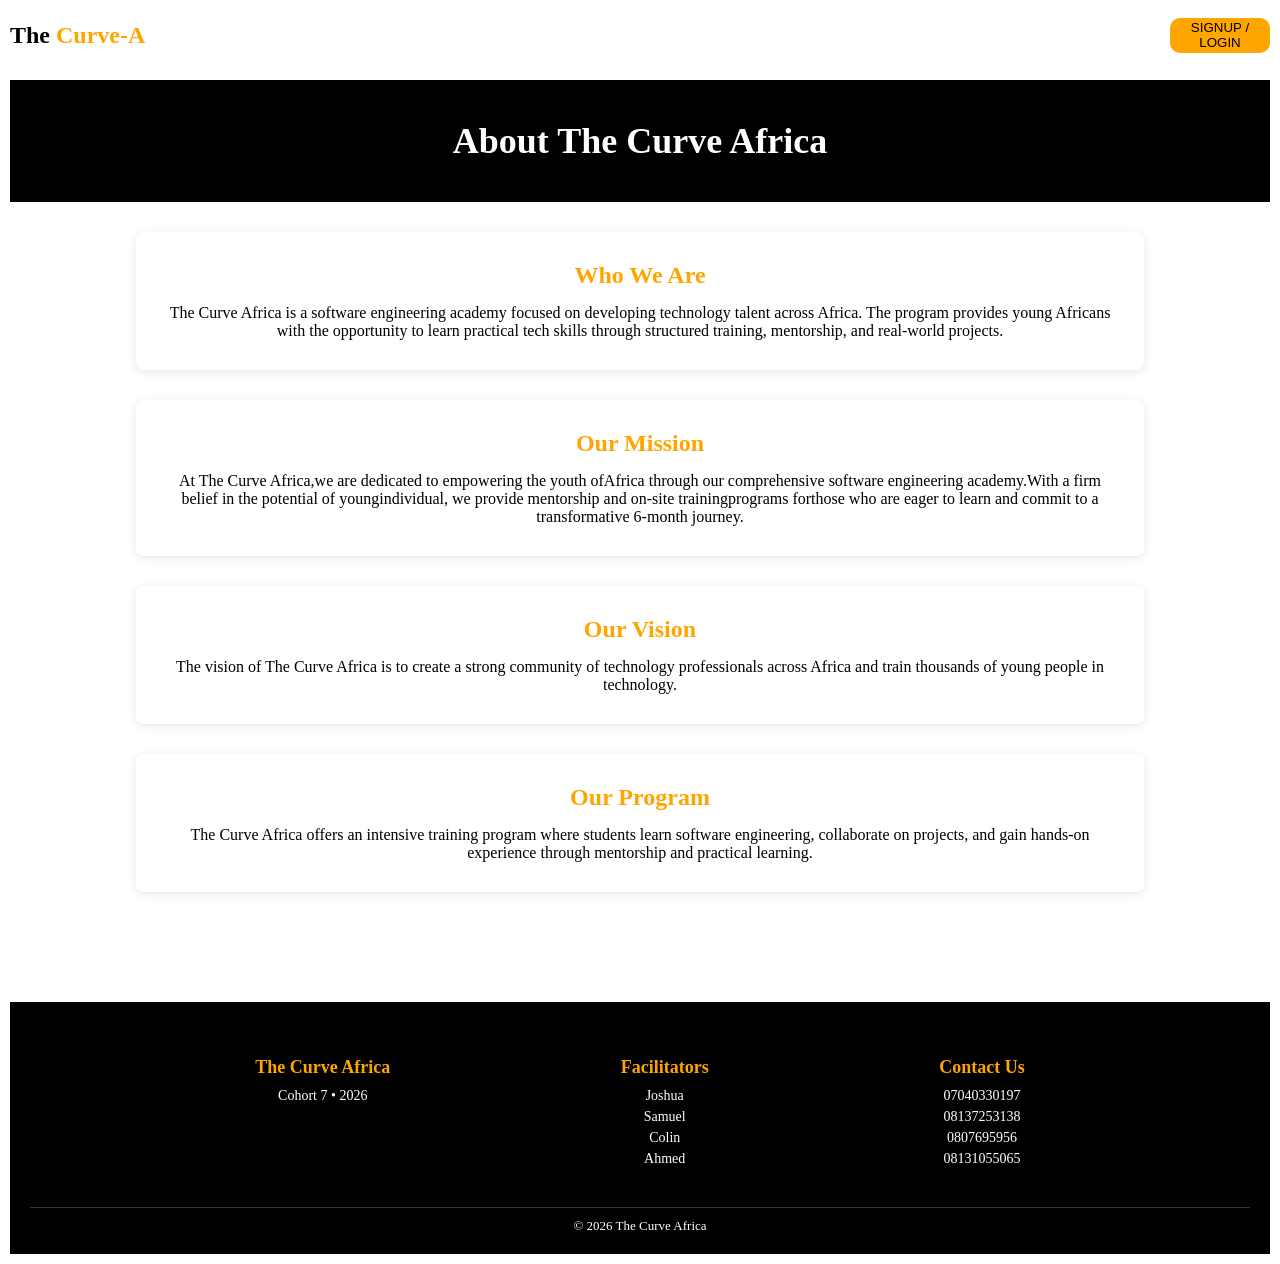
==== index.html @ 22a17ccd "conflick reolved" ====
<!doctype html>
<html lang="en">
  <head>
    <meta charset="UTF-8" />
    <meta name="viewport" content="width=device-width, initial-scale=1.0" />
    <title>Student-pApp</title>
    <link rel="stylesheet" href="index.css" />
  </head>
  <body>
    <section class="header">
      <h1>The <span>Curve-A</span></h1>
        
      <button>SIGNUP / LOGIN</button>
    </section>

    <section class="about">
            <header>
        <h1>About The Curve Africa</h1>
    </header>
    <section>
<h2>Who We Are</h2>
<p>
The Curve Africa is a software engineering academy focused on developing
technology talent across Africa. The program provides young Africans with
the opportunity to learn practical tech skills through structured training,
mentorship, and real-world projects.
</p>
</section>

<section>
<h2>Our Mission</h2>
<p>
 At The Curve Africa,we are dedicated to empowering the
 youth ofAfrica through our comprehensive software 
 engineering academy.With a firm belief in the potential
 of youngindividual, we provide mentorship and on-site
 trainingprograms forthose who are eager to learn and 
 commit to a transformative 6-month journey.
</p>
</section>

<section>
<h2>Our Vision</h2>
<p>
The vision of The Curve Africa is to create a strong community of
technology professionals across Africa and train thousands of young
people in technology.
</p>
</section>

<section>
<h2>Our Program</h2>
<p>
The Curve Africa offers an intensive training program where students
learn software engineering, collaborate on projects, and gain hands-on
experience through mentorship and practical learning.
</p>
</section>
    </section>
  <footer class="footer">

<div class="footer-container">
<div class="footer-section">
<h3>The Curve Africa</h3>
<p>Cohort 7 • 2026</p>
</div>

<div class="footer-section">
<h3>Facilitators</h3>
<p>Joshua</p>
<p>Samuel</p>
<p>Colin</p>
<p>Ahmed</p>
</div>

<div class="footer-section">
<h3>Contact Us</h3>
<p>07040330197</p>
<p>08137253138</p>
<p>0807695956</p>
<p>08131055065</p>
</div>

</div>

<p class="footer-bottom">© 2026 The Curve Africa</p>

</footer>

</body>
</html>
---- index.css ----
*{
    margin:0px;
    padding: 0px;
    box-sizing: border-box;
}

body{
    background-color: white;
    width: 100%;
    height: max-content;
    padding: 10px;
    display: flex;
    justify-content: center;
    flex-direction: column;
    gap: 20px;
}

.header{
    width: 100%;
    height:50px;
    background-color: white;
    display: flex;
    justify-content: space-between;
    align-items: center;

    & h1{

        & span{
            color: orange;
        }
    }

    & button{
        width: 100px;
        height: 35px;
        background-color: orange;
        border: none;
        border-radius: 10px;
    }
}


.about{
header{
background:black;
color:white;
text-align:center;
padding:40px;
}


h1{
font-size:36px;
}

section{
background:white;
width:80%;
margin:30px auto;
padding:30px;
border-radius:8px;
box-shadow:0 2px 10px rgba(0,0,0,0.1);
}


h2{
color:orange;
margin-bottom:15px;
text-align:center;
}


p{
font-size:16px;
color:black;
text-align:center;
}
}

/* Footer styling */

.footer{
background:black;
color:white;
padding:40px 20px 20px 20px;
margin-top:60px;
}

.footer-container{
display:flex;
justify-content:space-around;
flex-wrap:wrap;
max-width:1000px;
margin:auto;
color: white;
}

.footer-section{
margin:15px;
text-align:center;
}

.footer-section h3{
margin-bottom:10px;
color:#ffa500;
font-size:18px;
}

.footer-section p{
margin:5px 0;
font-size:14px;
color: white;
}

.footer-bottom{
text-align:center;
margin-top:20px;
border-top:1px solid rgba(255,255,255,0.2);
padding-top:10px;
font-size:13px;
color: white;
}
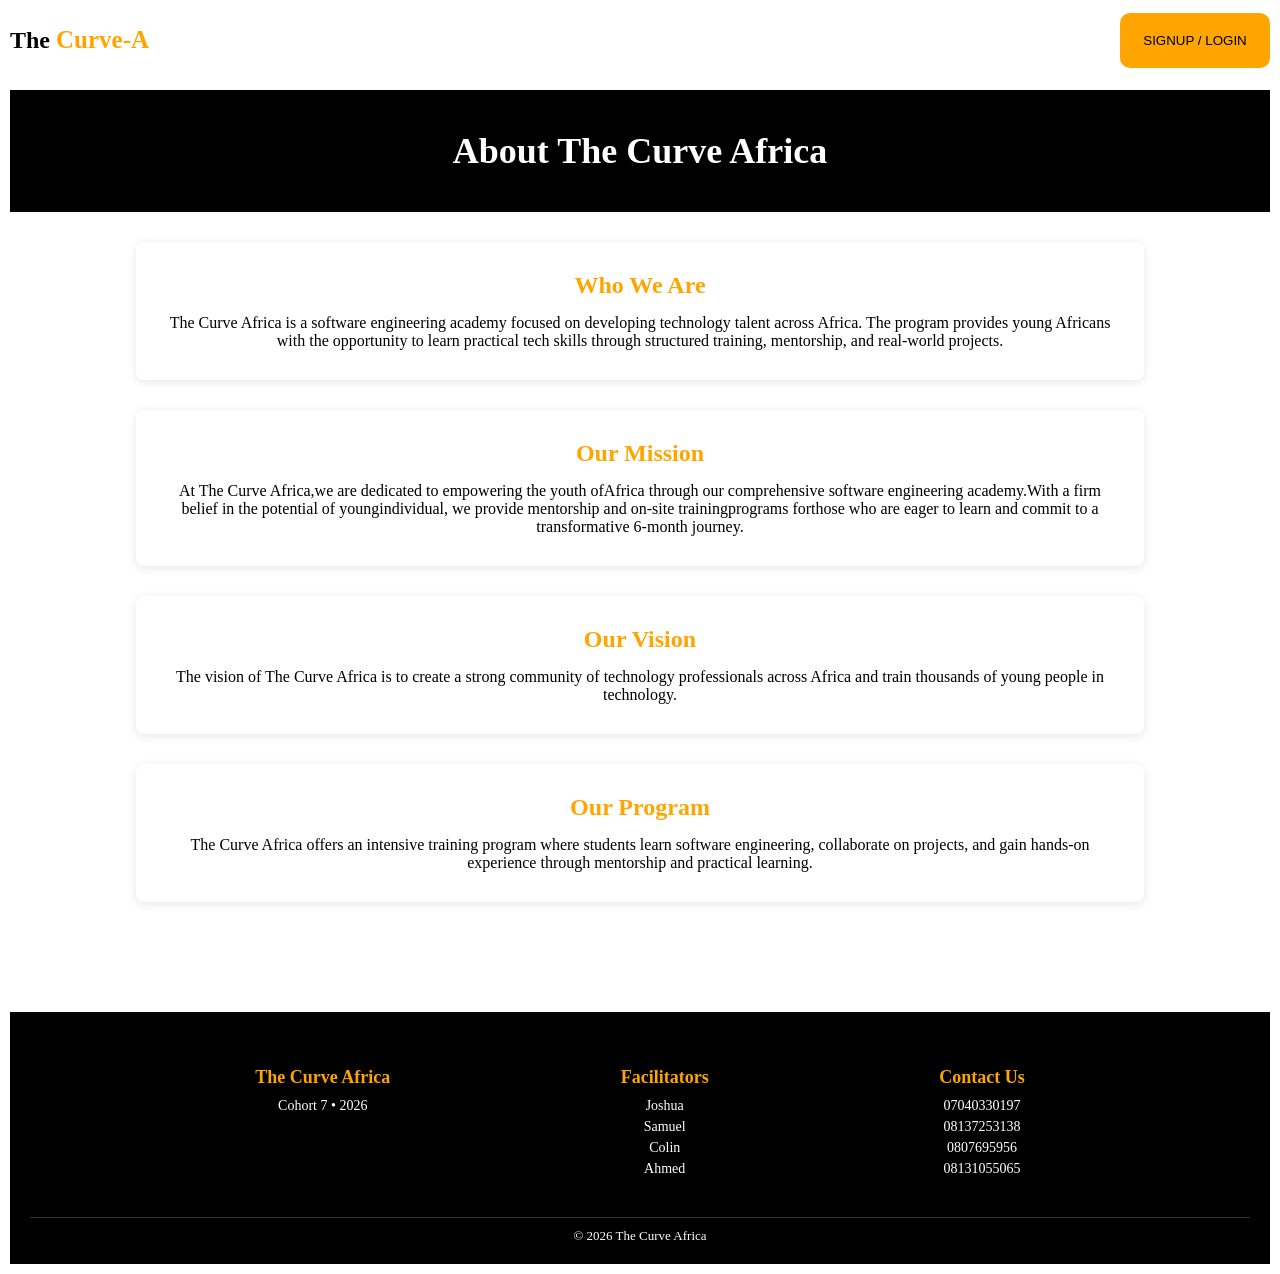
==== commit 8f150f1e: "conflict resolve" ====
--- a/index.html
+++ b/index.html
@@ -9,7 +9,6 @@
   <body>
     <section class="header">
       <h1>The <span>Curve-A</span></h1>
-        
       <button>SIGNUP / LOGIN</button>
     </section>
 
@@ -56,6 +55,7 @@
 experience through mentorship and practical learning.
 </p>
 </section>
+
     </section>
   <footer class="footer">
 
--- a/index.css
+++ b/index.css
@@ -13,6 +13,7 @@
     justify-content: center;
     flex-direction: column;
     gap: 20px;
+
 }
 
 .header{
@@ -37,6 +38,30 @@
         border: none;
         border-radius: 10px;
     }
+
+}
+.header {
+  width: 100%;
+  height: 60px;
+  background-color: white;
+  display: flex;
+  justify-content: space-between;
+  align-items: center;
+
+  & h1 {
+
+    & span {
+      color: orange;
+      font-size: 25px;
+    }
+  }
+
+  & button {
+    width: 150px;
+    height: 55px;
+    background-color: orange;
+    border: none;
+  }
 }
 
 
@@ -75,10 +100,8 @@
 color:black;
 text-align:center;
 }
+
 }
-
-/* Footer styling */
-
 .footer{
 background:black;
 color:white;
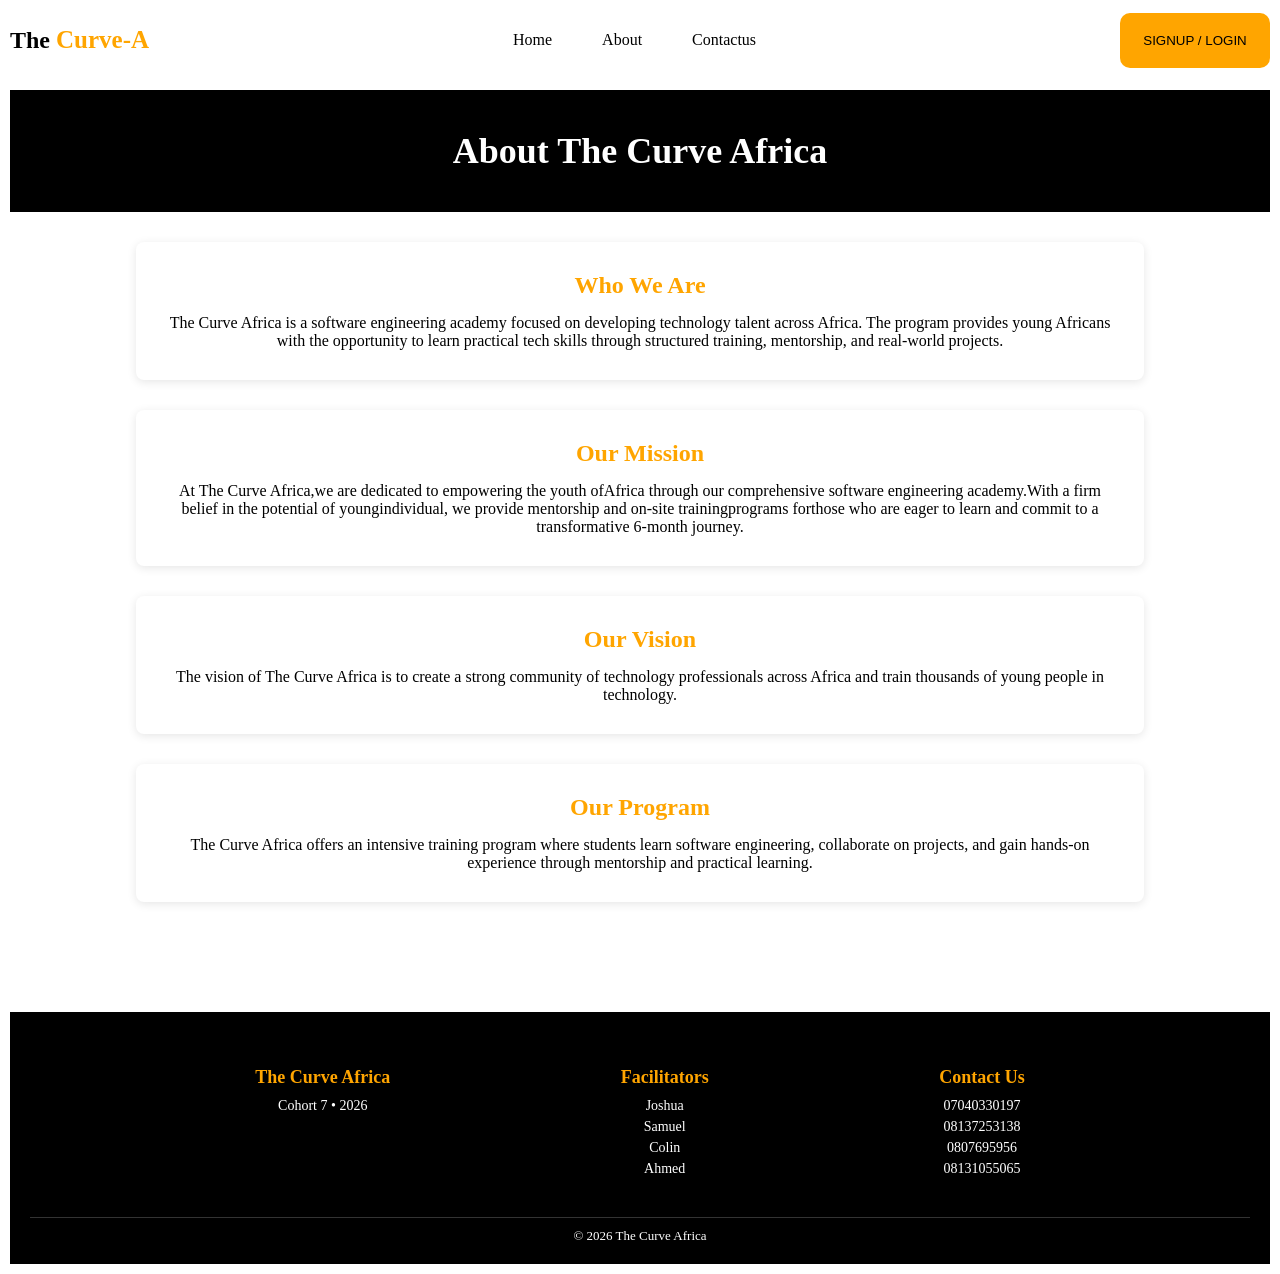
==== commit 2fa42d5f: "added nav" ====
--- a/index.html
+++ b/index.html
@@ -9,6 +9,11 @@
   <body>
     <section class="header">
       <h1>The <span>Curve-A</span></h1>
+      <ul>
+        <li>Home</li>
+        <li>About</li>
+        <li>Contactus</li>
+      </ul>
       <button>SIGNUP / LOGIN</button>
     </section>
 
--- a/index.css
+++ b/index.css
@@ -30,7 +30,15 @@
             color: orange;
         }
     }
+& ul{
+    list-style-type:  none;
+    gap: 50px;
+    display: flex;
 
+    & li{
+            cursor: pointer;
+    }
+}
     & button{
         width: 100px;
         height: 35px;
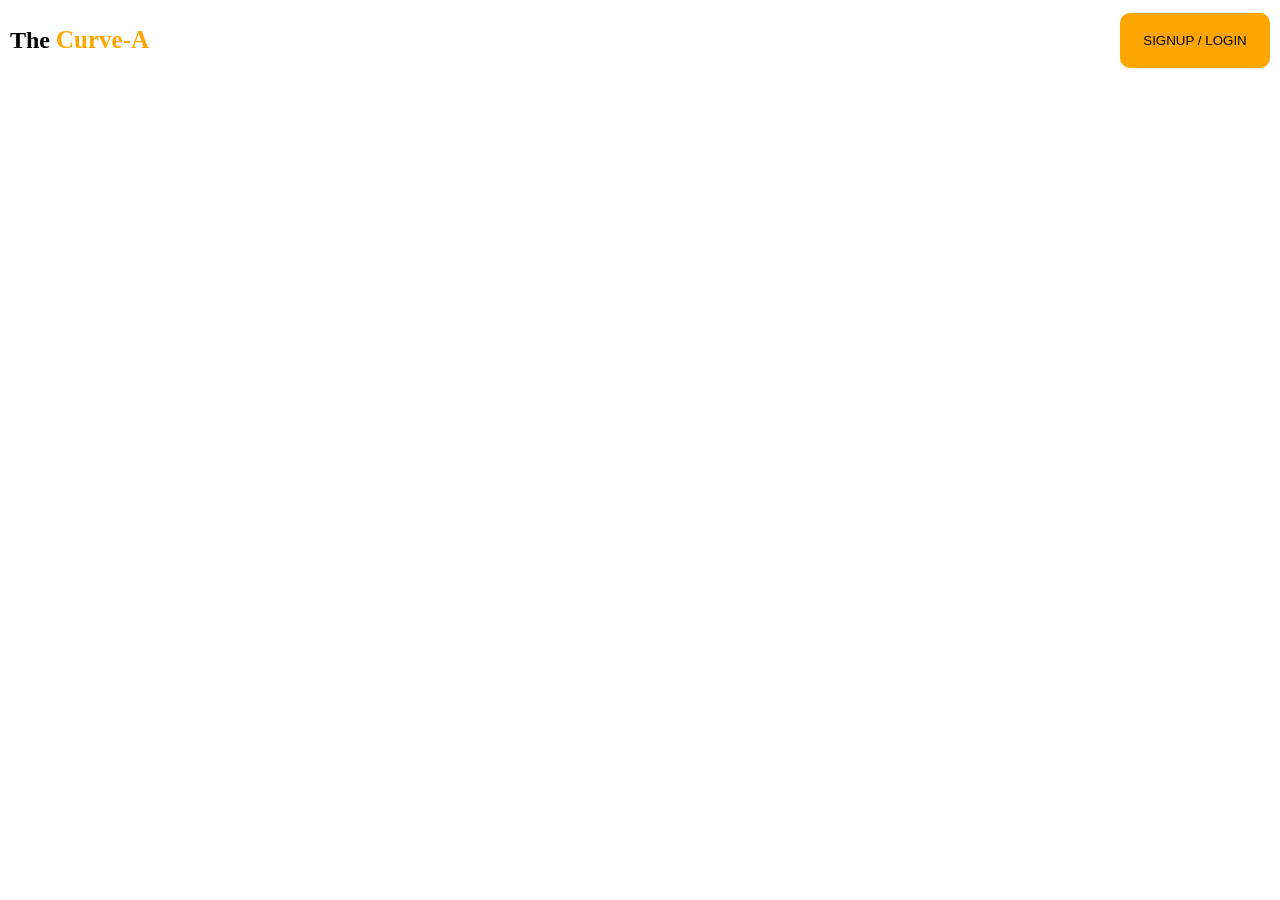
==== commit 2d467365: "remove nav bar" ====
--- a/index.html
+++ b/index.html
@@ -9,88 +9,7 @@
   <body>
     <section class="header">
       <h1>The <span>Curve-A</span></h1>
-      <ul>
-        <li>Home</li>
-        <li>About</li>
-        <li>Contactus</li>
-      </ul>
       <button>SIGNUP / LOGIN</button>
     </section>
-
-    <section class="about">
-            <header>
-        <h1>About The Curve Africa</h1>
-    </header>
-    <section>
-<h2>Who We Are</h2>
-<p>
-The Curve Africa is a software engineering academy focused on developing
-technology talent across Africa. The program provides young Africans with
-the opportunity to learn practical tech skills through structured training,
-mentorship, and real-world projects.
-</p>
-</section>
-
-<section>
-<h2>Our Mission</h2>
-<p>
- At The Curve Africa,we are dedicated to empowering the
- youth ofAfrica through our comprehensive software 
- engineering academy.With a firm belief in the potential
- of youngindividual, we provide mentorship and on-site
- trainingprograms forthose who are eager to learn and 
- commit to a transformative 6-month journey.
-</p>
-</section>
-
-<section>
-<h2>Our Vision</h2>
-<p>
-The vision of The Curve Africa is to create a strong community of
-technology professionals across Africa and train thousands of young
-people in technology.
-</p>
-</section>
-
-<section>
-<h2>Our Program</h2>
-<p>
-The Curve Africa offers an intensive training program where students
-learn software engineering, collaborate on projects, and gain hands-on
-experience through mentorship and practical learning.
-</p>
-</section>
-
-    </section>
-  <footer class="footer">
-
-<div class="footer-container">
-<div class="footer-section">
-<h3>The Curve Africa</h3>
-<p>Cohort 7 • 2026</p>
-</div>
-
-<div class="footer-section">
-<h3>Facilitators</h3>
-<p>Joshua</p>
-<p>Samuel</p>
-<p>Colin</p>
-<p>Ahmed</p>
-</div>
-
-<div class="footer-section">
-<h3>Contact Us</h3>
-<p>07040330197</p>
-<p>08137253138</p>
-<p>0807695956</p>
-<p>08131055065</p>
-</div>
-
-</div>
-
-<p class="footer-bottom">© 2026 The Curve Africa</p>
-
-</footer>
-
-</body>
+  </body>
 </html>
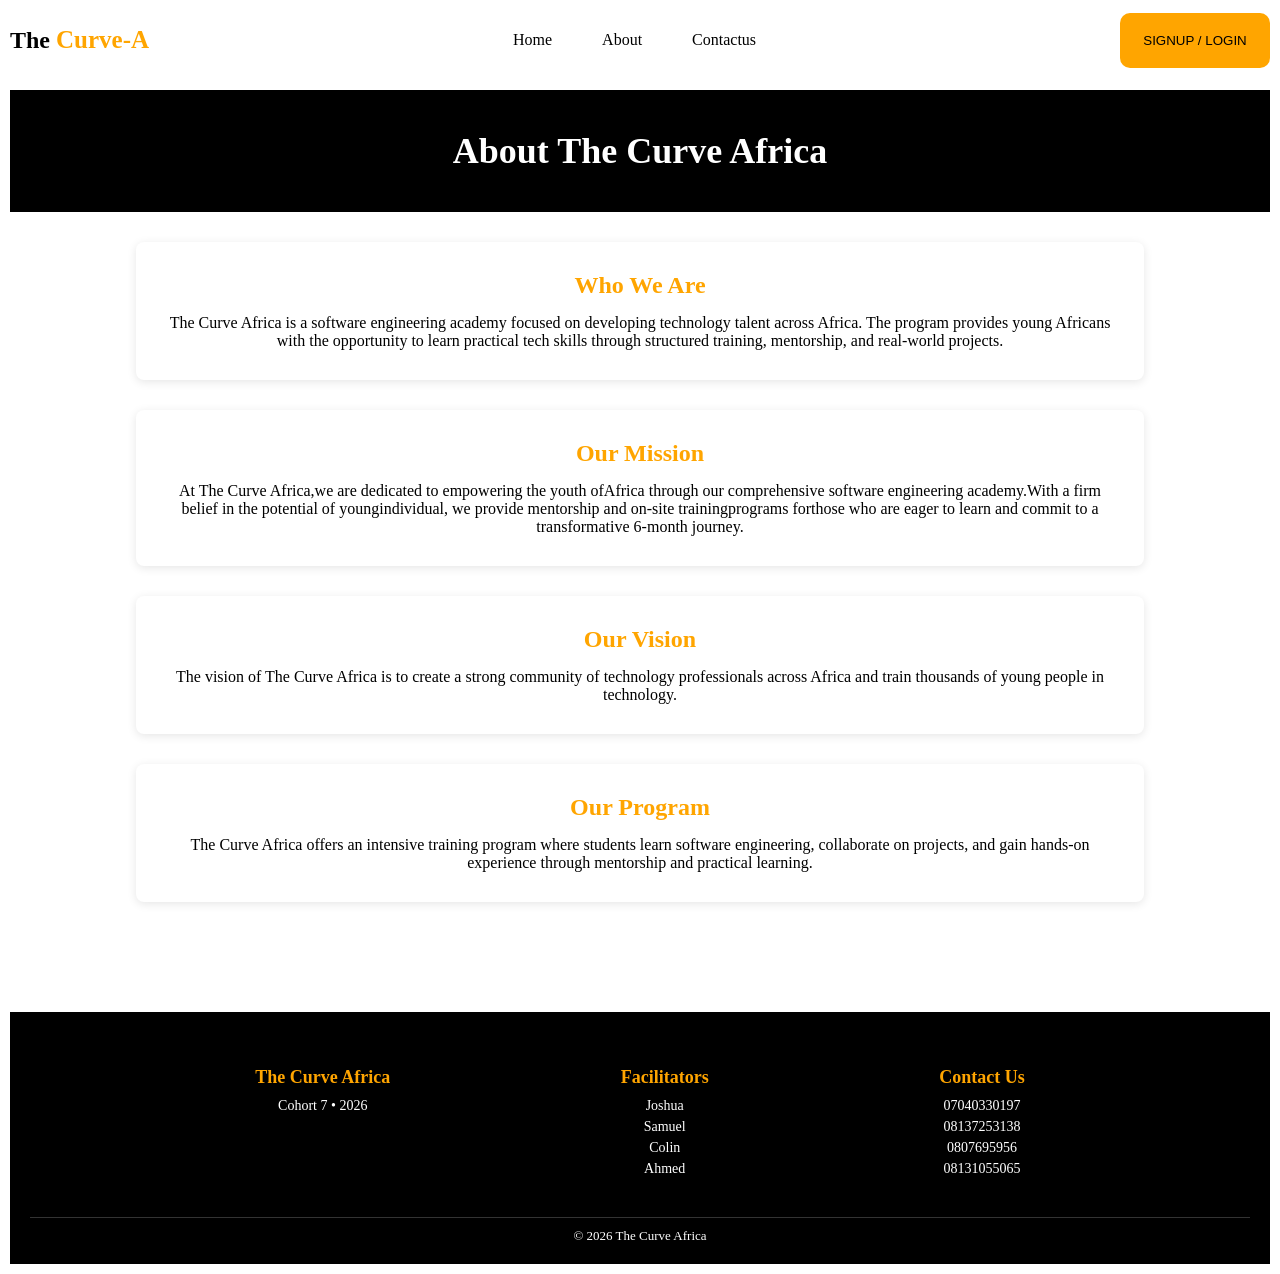
==== commit 8e94e3d9: "conflict detecting" ====
--- a/index.html
+++ b/index.html
@@ -9,7 +9,88 @@
   <body>
     <section class="header">
       <h1>The <span>Curve-A</span></h1>
+      <ul>
+        <li>Home</li>
+        <li>About</li>
+        <li>Contactus</li>
+      </ul>
       <button>SIGNUP / LOGIN</button>
     </section>
-  </body>
+
+    <section class="about">
+            <header>
+        <h1>About The Curve Africa</h1>
+    </header>
+    <section>
+<h2>Who We Are</h2>
+<p>
+The Curve Africa is a software engineering academy focused on developing
+technology talent across Africa. The program provides young Africans with
+the opportunity to learn practical tech skills through structured training,
+mentorship, and real-world projects.
+</p>
+</section>
+
+<section>
+<h2>Our Mission</h2>
+<p>
+ At The Curve Africa,we are dedicated to empowering the
+ youth ofAfrica through our comprehensive software 
+ engineering academy.With a firm belief in the potential
+ of youngindividual, we provide mentorship and on-site
+ trainingprograms forthose who are eager to learn and 
+ commit to a transformative 6-month journey.
+</p>
+</section>
+
+<section>
+<h2>Our Vision</h2>
+<p>
+The vision of The Curve Africa is to create a strong community of
+technology professionals across Africa and train thousands of young
+people in technology.
+</p>
+</section>
+
+<section>
+<h2>Our Program</h2>
+<p>
+The Curve Africa offers an intensive training program where students
+learn software engineering, collaborate on projects, and gain hands-on
+experience through mentorship and practical learning.
+</p>
+</section>
+
+    </section>
+  <footer class="footer">
+
+<div class="footer-container">
+<div class="footer-section">
+<h3>The Curve Africa</h3>
+<p>Cohort 7 • 2026</p>
+</div>
+
+<div class="footer-section">
+<h3>Facilitators</h3>
+<p>Joshua</p>
+<p>Samuel</p>
+<p>Colin</p>
+<p>Ahmed</p>
+</div>
+
+<div class="footer-section">
+<h3>Contact Us</h3>
+<p>07040330197</p>
+<p>08137253138</p>
+<p>0807695956</p>
+<p>08131055065</p>
+</div>
+
+</div>
+
+<p class="footer-bottom">© 2026 The Curve Africa</p>
+
+</footer>
+
+</body>
 </html>
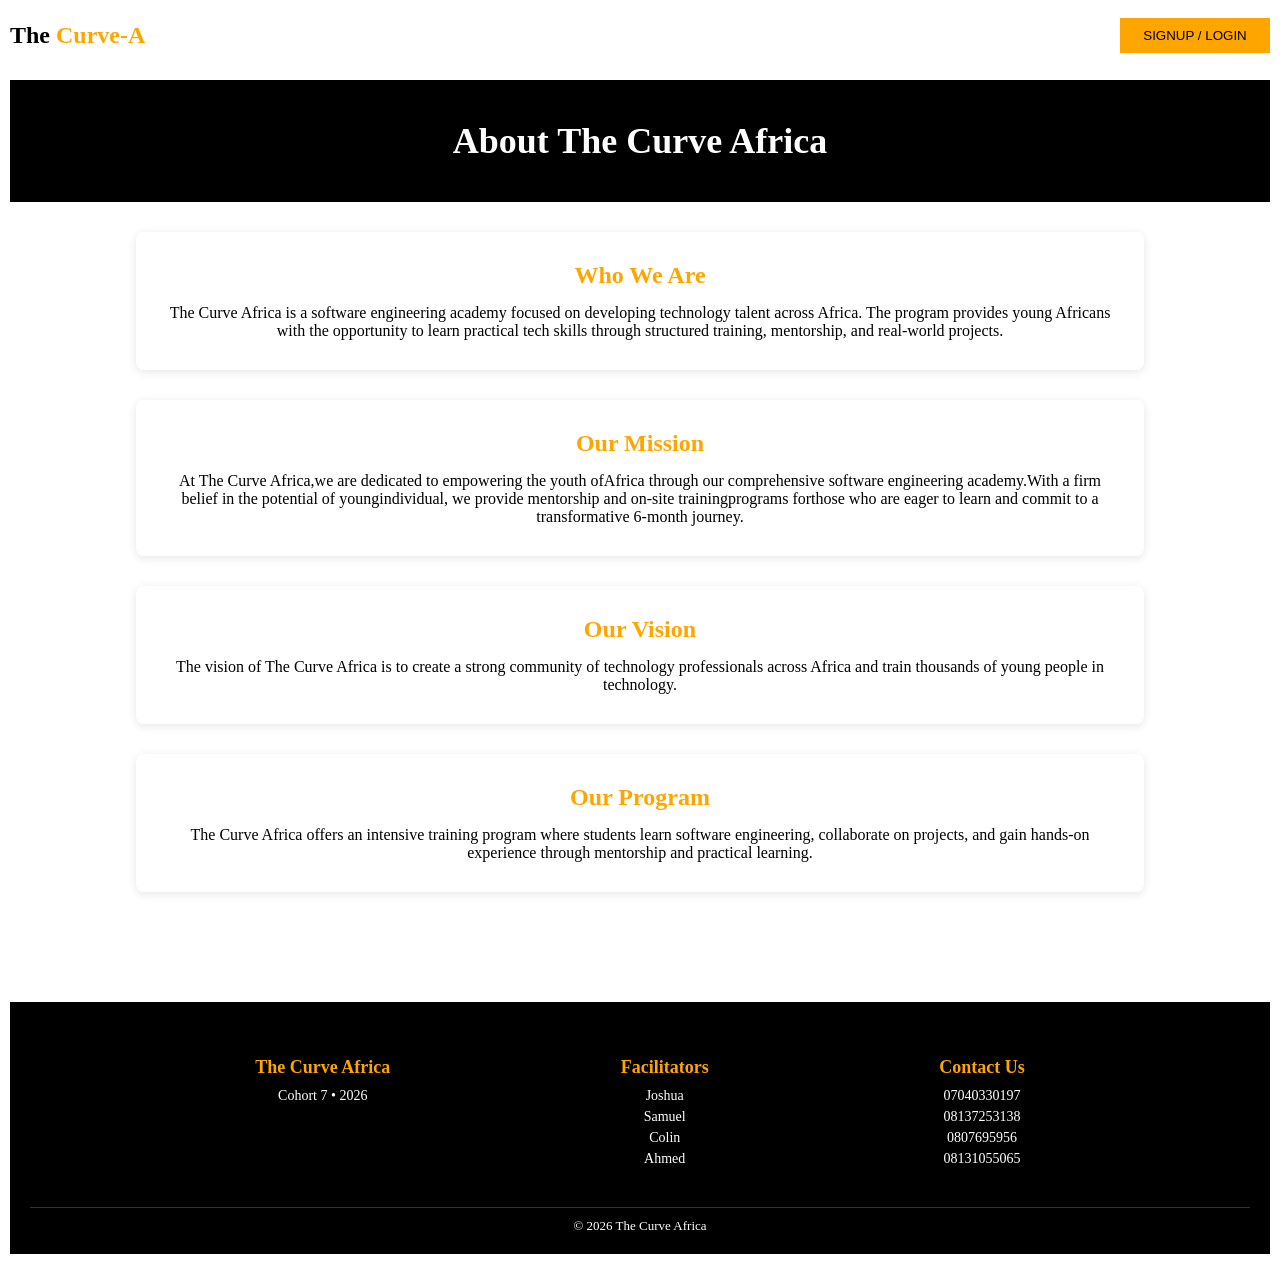
==== commit 9e35cedf: "working" ====
--- a/index.html
+++ b/index.html
@@ -9,11 +9,7 @@
   <body>
     <section class="header">
       <h1>The <span>Curve-A</span></h1>
-      <ul>
-        <li>Home</li>
-        <li>About</li>
-        <li>Contactus</li>
-      </ul>
+        
       <button>SIGNUP / LOGIN</button>
     </section>
 
@@ -60,7 +56,6 @@
 experience through mentorship and practical learning.
 </p>
 </section>
-
     </section>
   <footer class="footer">
 
--- a/index.css
+++ b/index.css
@@ -13,7 +13,6 @@
     justify-content: center;
     flex-direction: column;
     gap: 20px;
-
 }
 
 .header{
@@ -30,46 +29,14 @@
             color: orange;
         }
     }
-& ul{
-    list-style-type:  none;
-    gap: 50px;
-    display: flex;
 
-    & li{
-            cursor: pointer;
-    }
-}
     & button{
-        width: 100px;
+        width: 150px;
         height: 35px;
         background-color: orange;
         border: none;
-        border-radius: 10px;
+       
     }
-
-}
-.header {
-  width: 100%;
-  height: 60px;
-  background-color: white;
-  display: flex;
-  justify-content: space-between;
-  align-items: center;
-
-  & h1 {
-
-    & span {
-      color: orange;
-      font-size: 25px;
-    }
-  }
-
-  & button {
-    width: 150px;
-    height: 55px;
-    background-color: orange;
-    border: none;
-  }
 }
 
 
@@ -108,8 +75,10 @@
 color:black;
 text-align:center;
 }
+}
 
-}
+/* Footer styling */
+
 .footer{
 background:black;
 color:white;
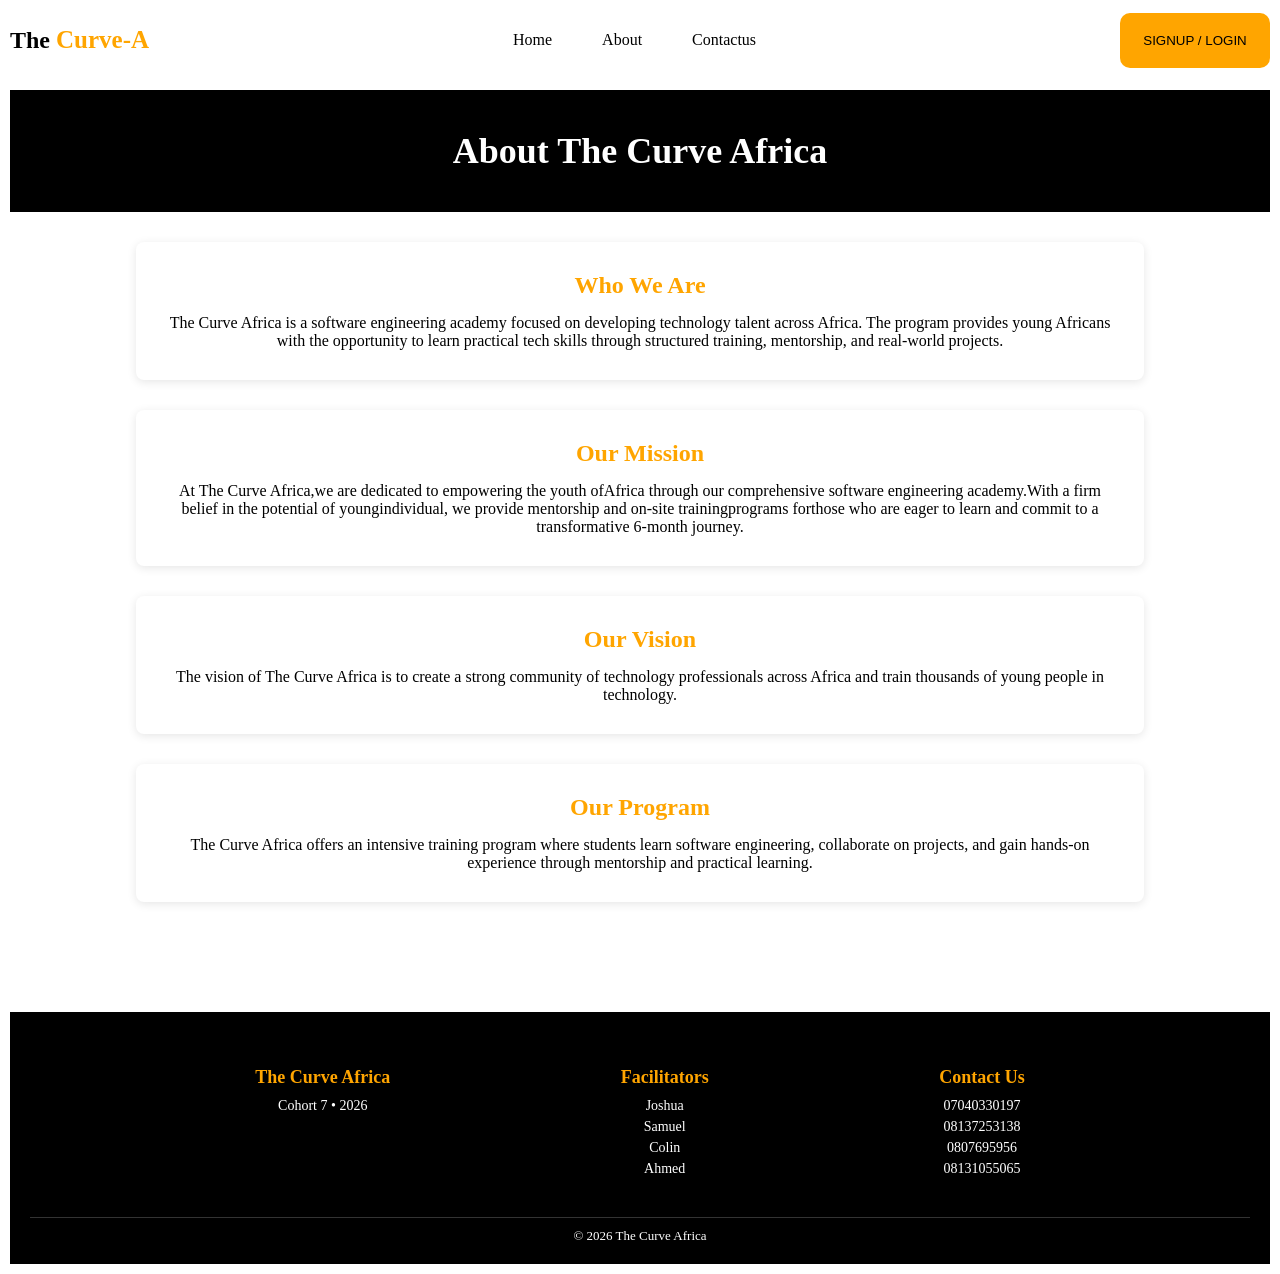
==== commit 9114fbfa: "fix: resolved conflict" ====
--- a/index.html
+++ b/index.html
@@ -9,7 +9,12 @@
   <body>
     <section class="header">
       <h1>The <span>Curve-A</span></h1>
-        
+
+      <ul>
+        <li>Home</li>
+        <li>About</li>
+        <li>Contactus</li>
+      </ul>
       <button>SIGNUP / LOGIN</button>
     </section>
 
@@ -56,6 +61,7 @@
 experience through mentorship and practical learning.
 </p>
 </section>
+
     </section>
   <footer class="footer">
 
--- a/index.css
+++ b/index.css
@@ -13,6 +13,7 @@
     justify-content: center;
     flex-direction: column;
     gap: 20px;
+
 }
 
 .header{
@@ -29,19 +30,51 @@
             color: orange;
         }
     }
+& ul{
+    list-style-type:  none;
+    gap: 50px;
+    display: flex;
 
+    & li{
+            cursor: pointer;
+    }
+}
     & button{
         width: 150px;
         height: 35px;
         background-color: orange;
         border: none;
-       
+        border-radius: 10px;
     }
+
+}
+.header {
+  width: 100%;
+  height: 60px;
+  background-color: white;
+  display: flex;
+  justify-content: space-between;
+  align-items: center;
+
+  & h1 {
+
+    & span {
+      color: orange;
+      font-size: 25px;
+    }
+  }
+
+  & button {
+    width: 150px;
+    height: 55px;
+    background-color: orange;
+    border: none;
+  }
 }
 
 
 .about{
-header{
+& header{
 background:black;
 color:white;
 text-align:center;
@@ -49,11 +82,11 @@
 }
 
 
-h1{
+& h1{
 font-size:36px;
 }
 
-section{
+& section{
 background:white;
 width:80%;
 margin:30px auto;
@@ -63,21 +96,20 @@
 }
 
 
-h2{
+& h2{
 color:orange;
 margin-bottom:15px;
 text-align:center;
 }
 
 
-p{
+& p{
 font-size:16px;
 color:black;
 text-align:center;
 }
+
 }
-
-/* Footer styling */
 
 .footer{
 background:black;
